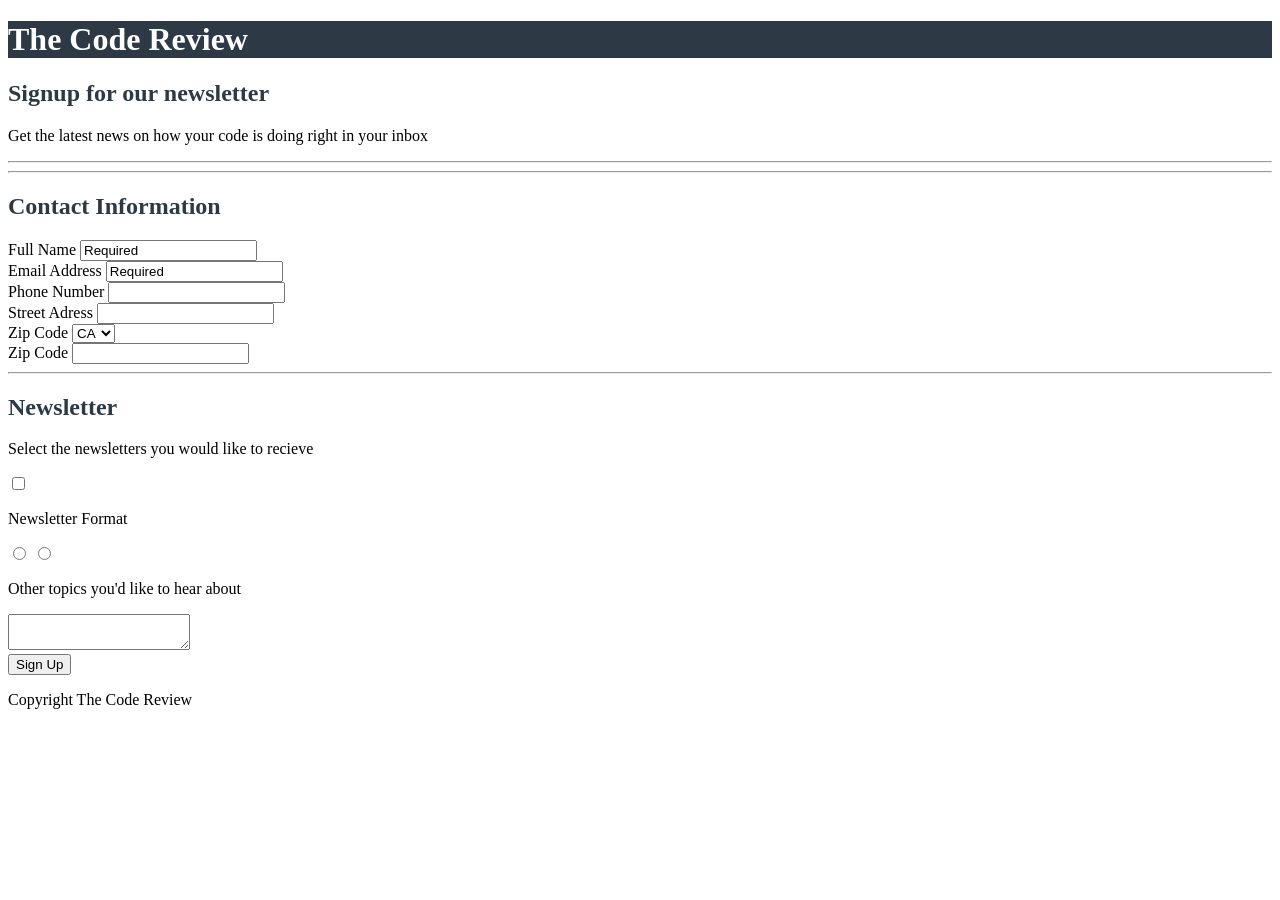
==== index.html @ 5cf8f99f "commit" ====
<!DOCTYPE html>
<html>
  <head>
    <meta charset="utf-8">
    <title></title>
    <link rel="stylesheet" href="css/styles.css">
  </head>
  <body>
    <header class="main_header">
      <h1>The Code Review</h1>
      <h2>Signup for our newsletter</h2>
      <p>Get the latest news on how your code is doing right in your inbox</p>
      <hr class="bold_hr"/>
      <hr />
    </header>
    <main>
      <form class="sign_up_form" action="index.html" method="post">
        <h2>Contact Information</h2>
        <label for="full_name">Full Name</label>
        <input type="text" name="user_name" value="Required" id="full_name"><br />
        <label for="email">Email Address</label>
        <input type="text" name="email" value="Required" id="email"><br />
        <label for="phone">Phone Number</label>
        <input type="text" name="phone_number" id="phone"><br />
        <label for="street_adress">Street Adress</label>
        <input type="text" name="street_adress" id="street_adress"><br />
        <label for="state">Zip Code</label>
        <select class="" name="">
          <option value="CA">CA</option>
          <option value="MN">MN</option>
        </select><br />
        <label for="zip_code">Zip Code</label>
        <input type="text" name="zip_code" id="zip_code"><br />
        <hr />
        <h2>Newsletter</h2>
        <p>Select the newsletters you would like to recieve</p>
        <input type="checkbox" name="newsletters" value="">
        <p>Newsletter Format</p>
        <input type="radio" name="newsletter_format" value="html">
        <input type="radio" name="newsletter_format" value="plain_text">
        <p>Other topics you'd like to hear about</p>
        <textarea name="name"></textarea><br />
        <input type="button" value="Sign Up">
      </form>
    </main>
    <footer class="main_footer">
      <p>Copyright The Code Review</p>
    </footer>
  </body>
</html>
---- css/styles.css ----
h1 {
  background: rgb(45, 57, 69);
  color: white;
}

h2, hr {
  color: rgb(45, 57, 69);
}
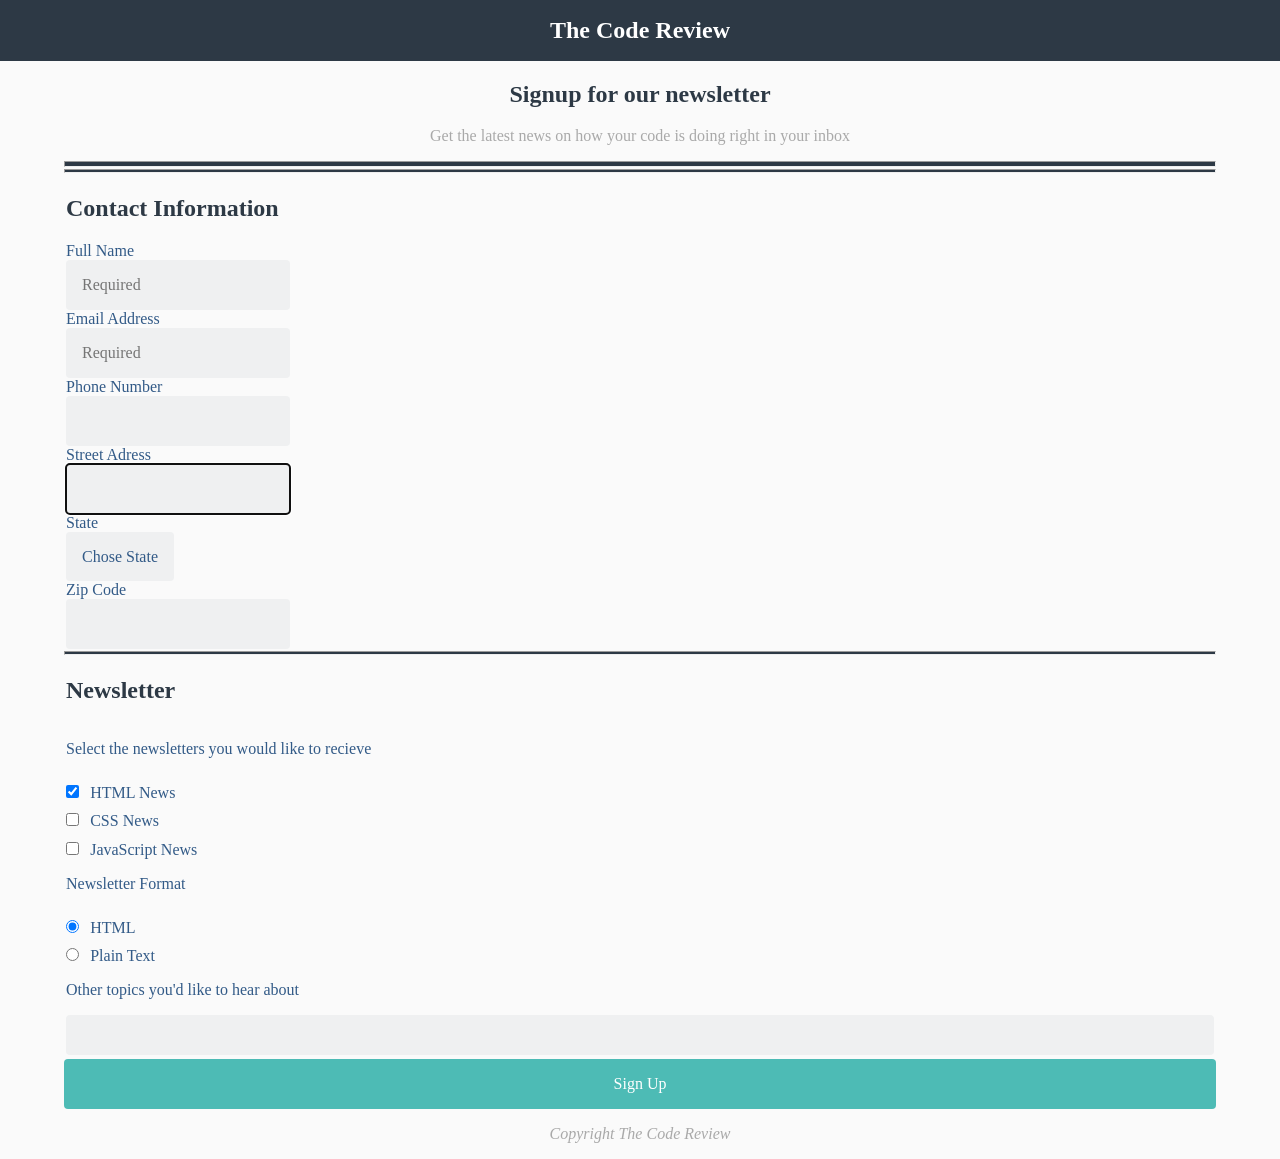
==== commit 36e8646b: "commit" ====
--- a/index.html
+++ b/index.html
@@ -8,38 +8,47 @@
   <body>
     <header class="main_header">
       <h1>The Code Review</h1>
-      <h2>Signup for our newsletter</h2>
-      <p>Get the latest news on how your code is doing right in your inbox</p>
-      <hr class="bold_hr"/>
-      <hr />
+      <section class="intro">
+        <h2>Signup for our newsletter</h2>
+        <p>Get the latest news on how your code is doing right in your inbox</p>
+        <hr class="bold_hr" />
+        <hr />
+      </section>
     </header>
-    <main>
-      <form class="sign_up_form" action="index.html" method="post">
-        <h2>Contact Information</h2>
-        <label for="full_name">Full Name</label>
-        <input type="text" name="user_name" value="Required" id="full_name"><br />
-        <label for="email">Email Address</label>
-        <input type="text" name="email" value="Required" id="email"><br />
-        <label for="phone">Phone Number</label>
-        <input type="text" name="phone_number" id="phone"><br />
-        <label for="street_adress">Street Adress</label>
-        <input type="text" name="street_adress" id="street_adress"><br />
-        <label for="state">Zip Code</label>
-        <select class="" name="">
-          <option value="CA">CA</option>
-          <option value="MN">MN</option>
-        </select><br />
-        <label for="zip_code">Zip Code</label>
-        <input type="text" name="zip_code" id="zip_code"><br />
+    <main class="main_content">
+      <form action="index.html" method="post">
+        <fieldset class="contact_info">
+          <legend><h2>Contact Information</h2></legend>
+          <label for="full_name">Full Name</label>
+          <input type="text" name="user_name" placeholder="Required" id="full_name" required>
+          <label for="email">Email Address</label>
+          <input type="text" name="email" placeholder="Required" id="email" required>
+          <label for="phone">Phone Number</label>
+            <input type="text" name="phone_number" id="phone">
+          <label for="street_adress">Street Adress</label>
+          <input type="text" name="street_adress" id="street_adress" autofocus>
+          <label for="state">State</label>
+          <select class="" name="">
+            <option disabled selected>Chose State</option>
+            <option value="CA">CA</option>
+            <option value="MN">MN</option>
+          </select>
+          <label for="zip_code">Zip Code</label>
+          <input type="text" name="zip_code" id="zip_code">
+        </fieldset>
         <hr />
-        <h2>Newsletter</h2>
-        <p>Select the newsletters you would like to recieve</p>
-        <input type="checkbox" name="newsletters" value="">
-        <p>Newsletter Format</p>
-        <input type="radio" name="newsletter_format" value="html">
-        <input type="radio" name="newsletter_format" value="plain_text">
-        <p>Other topics you'd like to hear about</p>
-        <textarea name="name"></textarea><br />
+        <fieldset class="newsletter">
+          <legend><h2>Newsletter</h2></legend>
+          <p>Select the newsletters you would like to recieve</p>
+          <input type="checkbox" name="newsletters" value="html_news" id="html_news" checked><label for="html_news">HTML News</label><br />
+          <input type="checkbox" name="newsletters" value="css_news" id="css_news"><label for="css_news">CSS News</label><br />
+          <input type="checkbox" name="newsletters" value="javascript_news" id="javascript_news"><label for="javascript_news">JavaScript News</label><br />
+          <p>Newsletter Format</p>
+          <input type="radio" name="newsletter_format" value="html" id="html" checked="checked"><label for="html">HTML</label><br />
+          <input type="radio" name="newsletter_format" value="plain_text" id="plain_text"><label for="plain_text">Plain Text</label><br />
+          <p>Other topics you'd like to hear about</p>
+          <textarea name="name"></textarea><br />
+        </fieldset>
         <input type="button" value="Sign Up">
       </form>
     </main>
--- a/css/styles.css
+++ b/css/styles.css
@@ -1,8 +1,94 @@
-h1 {
-  background: rgb(45, 57, 69);
-  color: white;
+@import url("normilize.css");
+
+* {
+  font-family: "Times New Roman", Georgia, Serif;
+  box-sizing: border-box;
+  color: rgb(50, 90, 135);
+  background: rgb(250, 250, 250);
 }
 
-h2, hr {
+/*Positioning ----------*/
+
+.main_header, .main_footer {
+  text-align: center;
+}
+
+.intro, .main_content, .main_footer {
+  width: 90%;
+  margin: 0 auto;
+}
+
+fieldset {
+  border: 0;
+  padding: 0;
+}
+
+.newsletter input {
+  margin: 0.7em 0.7em 0 0;
+}
+
+.contact_info label {
+  clear: right;
+  display: block;
+}
+
+/*General Styling ----------*/
+
+footer {
+  font-style: italic;
+}
+
+hr {
+  height: 0.1em;
+  background: rgb(45, 57, 69);
+  margin: 0.15em 0;
+  padding: 0;
+}
+
+.bold_hr {
+  height: 0.2em;
+}
+
+h1 {
+  margin: 0;
+  color: white;
+  background: rgb(45, 57, 69);
+  padding: 0.7em;
+  font-size: 1.5em;
+}
+
+h2 {
   color: rgb(45, 57, 69);
 }
+
+.main_header p, .main_footer p {
+  color: darkgrey;
+}
+
+input, select, textarea {
+  background: rgb(239, 240, 241);
+  border-radius: 0.25em;
+  border: 0;
+}
+
+input[type="button"], input[type="text"] {
+  padding: 1em;
+}
+
+select {
+    -webkit-appearance: none;
+    -moz-appearance: none;
+    appearance: none;
+    padding: 1em;
+}
+
+input[type="button"] {
+  background: rgb(77, 187, 181);
+  color: white;
+  width: 100%;
+}
+
+textarea {
+  resize: none;
+  width: 100%;
+}
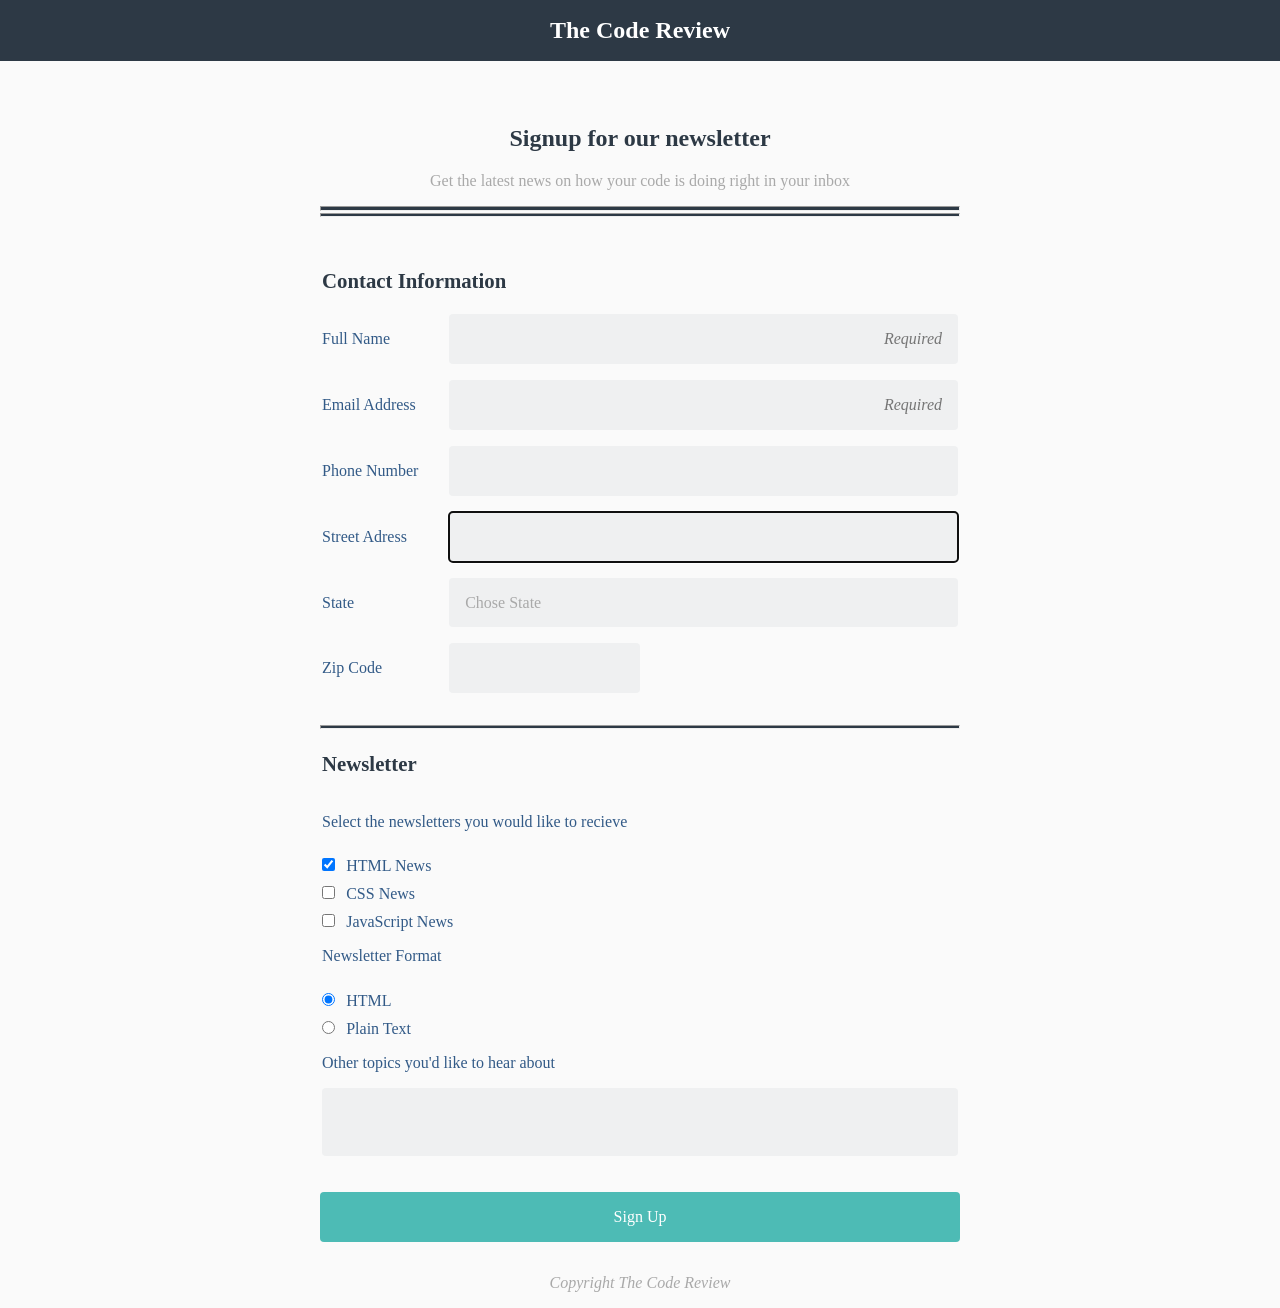
==== commit fa9a7185: "commit" ====
--- a/index.html
+++ b/index.html
@@ -18,7 +18,7 @@
     <main class="main_content">
       <form action="index.html" method="post">
         <fieldset class="contact_info">
-          <legend><h2>Contact Information</h2></legend>
+          <legend><h3>Contact Information</h3></legend>
           <label for="full_name">Full Name</label>
           <input type="text" name="user_name" placeholder="Required" id="full_name" required>
           <label for="email">Email Address</label>
@@ -38,7 +38,7 @@
         </fieldset>
         <hr />
         <fieldset class="newsletter">
-          <legend><h2>Newsletter</h2></legend>
+          <legend><h3>Newsletter</h3></legend>
           <p>Select the newsletters you would like to recieve</p>
           <input type="checkbox" name="newsletters" value="html_news" id="html_news" checked><label for="html_news">HTML News</label><br />
           <input type="checkbox" name="newsletters" value="css_news" id="css_news"><label for="css_news">CSS News</label><br />
--- a/css/styles.css
+++ b/css/styles.css
@@ -21,6 +21,7 @@
 fieldset {
   border: 0;
   padding: 0;
+  margin-bottom: 2em;
 }
 
 .newsletter input {
@@ -28,7 +29,6 @@
 }
 
 .contact_info label {
-  clear: right;
   display: block;
 }
 
@@ -57,22 +57,26 @@
   font-size: 1.5em;
 }
 
-h2 {
+h2, h3 {
   color: rgb(45, 57, 69);
 }
 
-.main_header p, .main_footer p {
+h3 {
+  font-size: 1.3em;
+}
+
+
+.main_header p, .main_footer p, select {
   color: darkgrey;
 }
 
-input, select, textarea {
+input[type="button"], input[type="text"], select, textarea {
   background: rgb(239, 240, 241);
+  padding: 1em;
   border-radius: 0.25em;
   border: 0;
-}
-
-input[type="button"], input[type="text"] {
-  padding: 1em;
+  width: 100%;
+  /*border: 2px solid rgb(45, 57, 69);*/
 }
 
 select {
@@ -85,10 +89,52 @@
 input[type="button"] {
   background: rgb(77, 187, 181);
   color: white;
-  width: 100%;
 }
 
 textarea {
   resize: none;
-  width: 100%;
 }
+
+.contact_info label {
+  margin: 1em 0 0.5em;
+}
+
+input[placeholder="Required"]:invalid {
+  font-style: italic;
+  text-align: right;
+}
+
+#zip_code {
+  width: 50%;
+}
+
+@media (min-width: 769px) {
+  .intro, .main_content, .main_footer {
+    width: 50%;
+  }
+
+  .contact_info label {
+    width: 20%;
+    display: inline;
+    float: left;
+  }
+
+  input[type="text"], select {
+    width: 80%;
+    margin-bottom: 1em;
+    clear: both;
+  }
+
+  #zip_code {
+    width: 30%;
+    margin-bottom: 0;
+  }
+
+  .main_footer {
+    margin-top: 2em;
+  }
+
+  .intro {
+    margin: 4em auto 2em;
+  }
+}
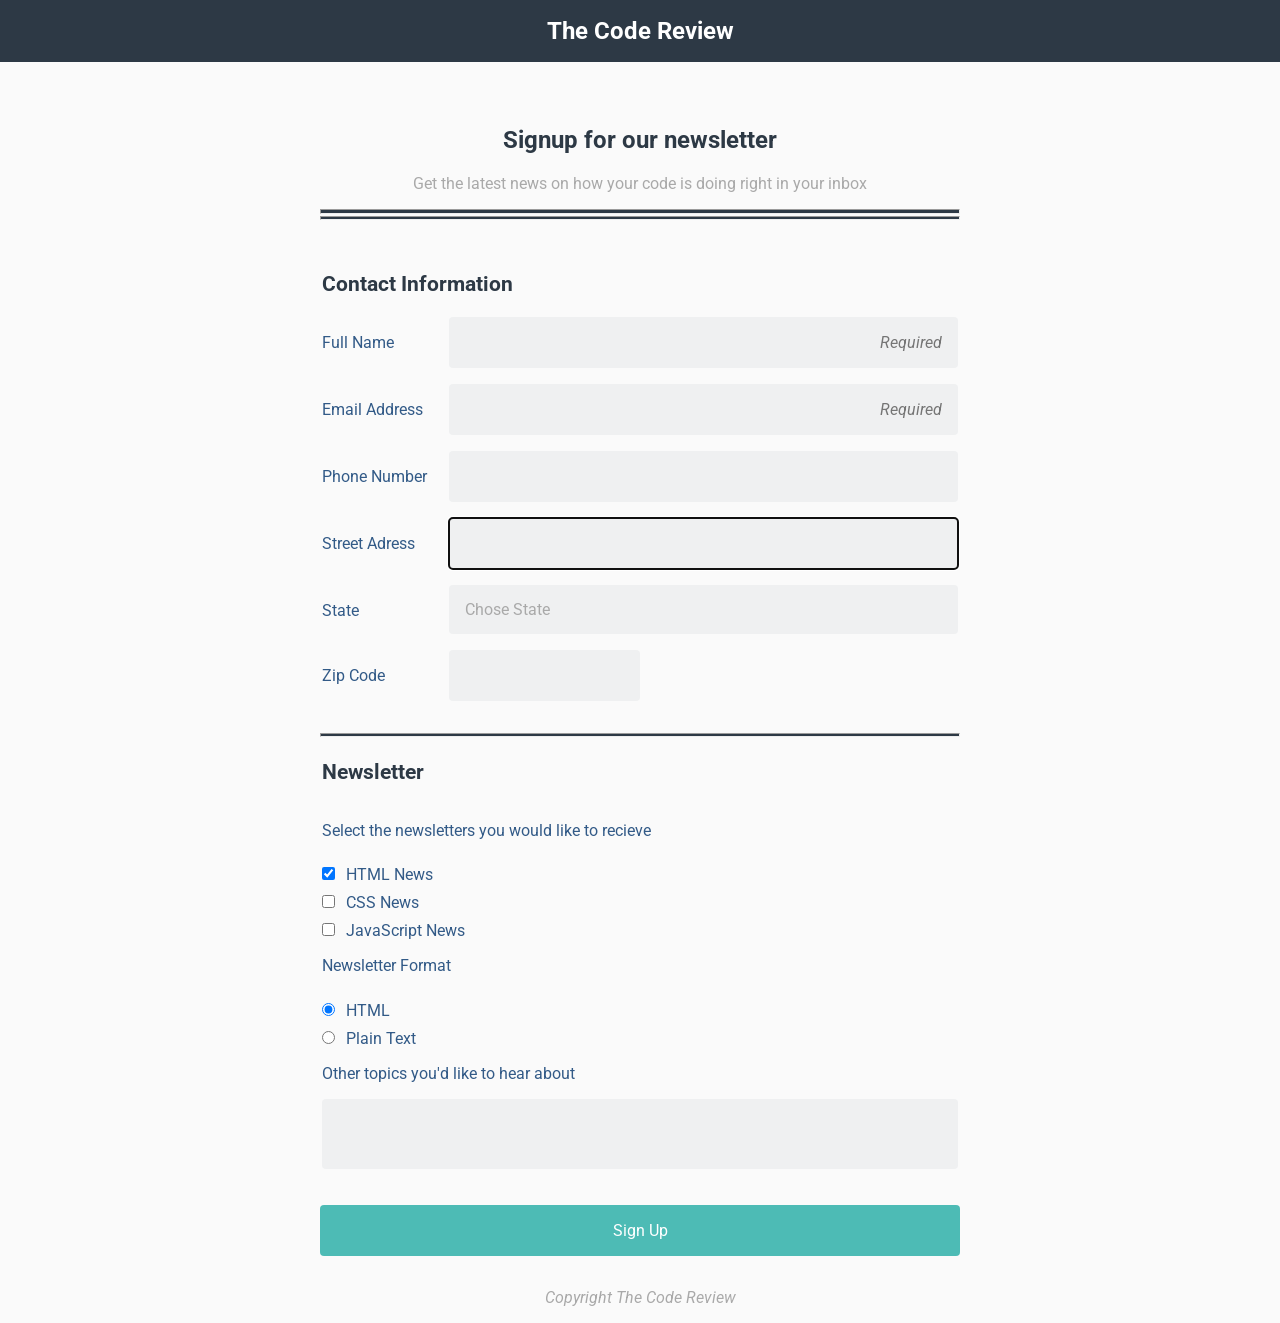
==== commit af9949f2: "commit" ====
--- a/index.html
+++ b/index.html
@@ -2,7 +2,9 @@
 <html>
   <head>
     <meta charset="utf-8">
-    <title></title>
+    <title>Sign Up</title>
+    <meta name=viewport content="width=device-width, initial-scale=1">
+    <link href="https://fonts.googleapis.com/css?family=Roboto" rel="stylesheet">
     <link rel="stylesheet" href="css/styles.css">
   </head>
   <body>
@@ -28,7 +30,7 @@
           <label for="street_adress">Street Adress</label>
           <input type="text" name="street_adress" id="street_adress" autofocus>
           <label for="state">State</label>
-          <select class="" name="">
+          <select class="state" name="state" id="state">
             <option disabled selected>Chose State</option>
             <option value="CA">CA</option>
             <option value="MN">MN</option>
--- a/css/styles.css
+++ b/css/styles.css
@@ -1,7 +1,7 @@
 @import url("normilize.css");
 
 * {
-  font-family: "Times New Roman", Georgia, Serif;
+  font-family: 'Roboto', sans-serif;
   box-sizing: border-box;
   color: rgb(50, 90, 135);
   background: rgb(250, 250, 250);
@@ -111,6 +111,7 @@
 @media (min-width: 769px) {
   .intro, .main_content, .main_footer {
     width: 50%;
+    min-width: 600px;
   }
 
   .contact_info label {
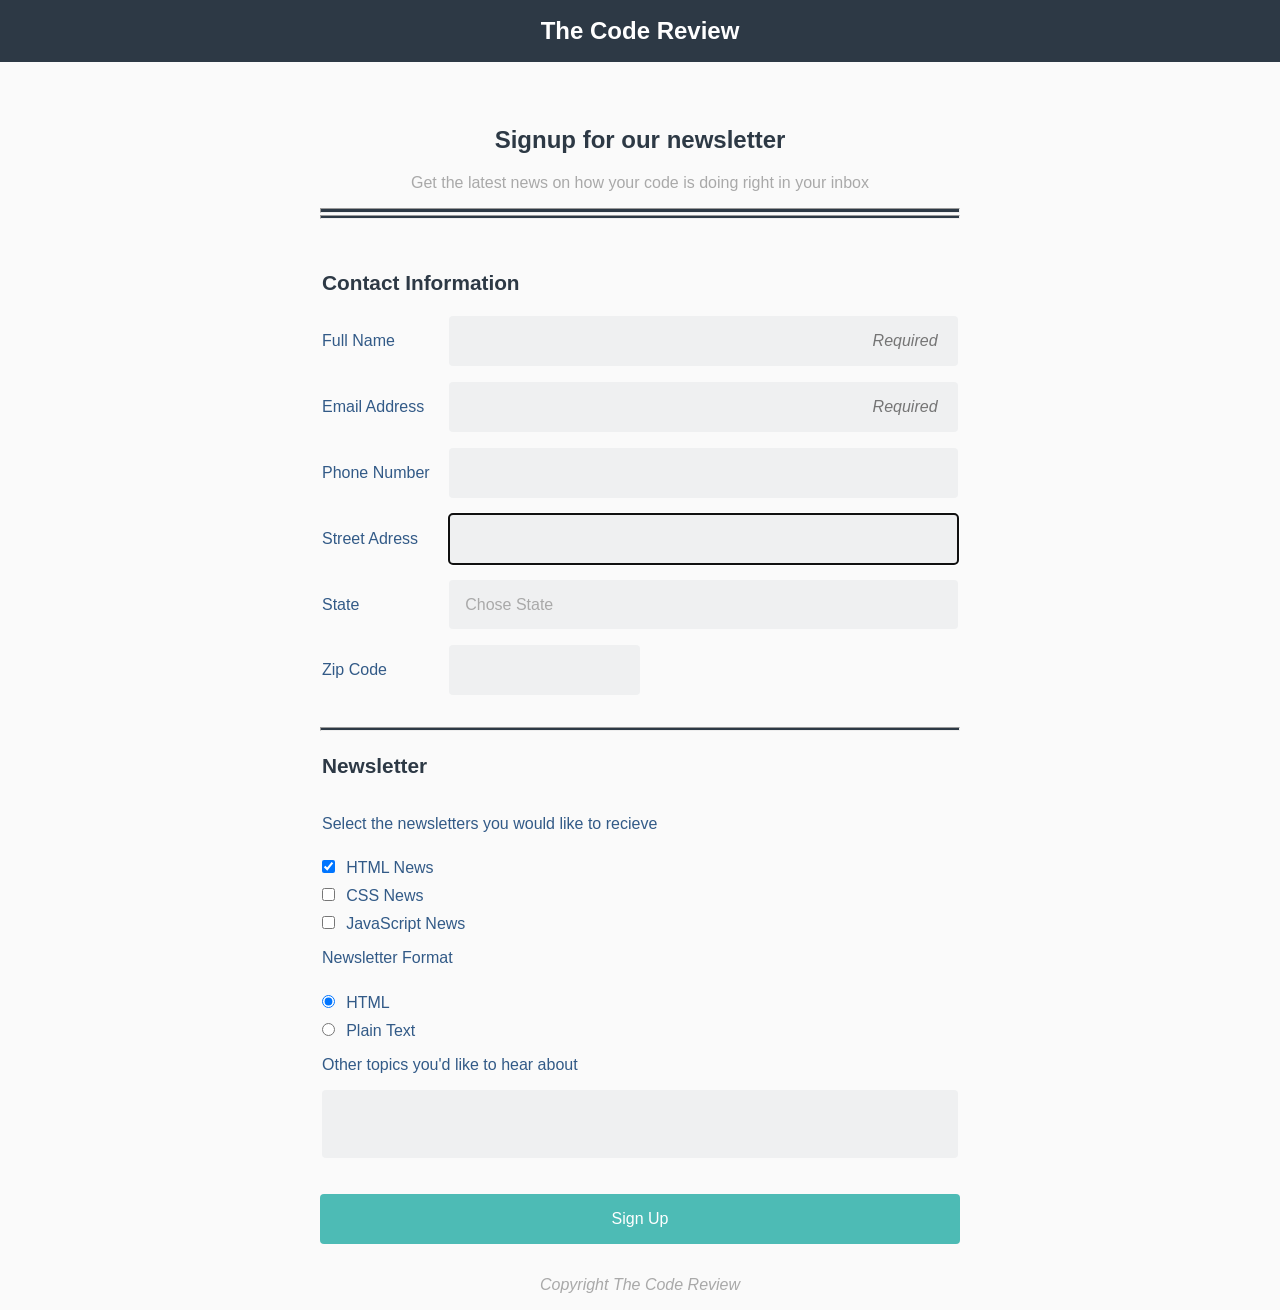
==== commit 21b20554: "commit" ====
--- a/index.html
+++ b/index.html
@@ -22,9 +22,9 @@
         <fieldset class="contact_info">
           <legend><h3>Contact Information</h3></legend>
           <label for="full_name">Full Name</label>
-          <input type="text" name="user_name" placeholder="Required" id="full_name" required>
+          <input type="text" name="user_name" placeholder="Required " id="full_name" required>
           <label for="email">Email Address</label>
-          <input type="text" name="email" placeholder="Required" id="email" required>
+          <input type="text" name="email" placeholder="Required " id="email" required>
           <label for="phone">Phone Number</label>
             <input type="text" name="phone_number" id="phone">
           <label for="street_adress">Street Adress</label>
--- a/css/styles.css
+++ b/css/styles.css
@@ -1,7 +1,7 @@
 @import url("normilize.css");
 
 * {
-  font-family: 'Roboto', sans-serif;
+  font-family: 'Merriweather', sans-serif;
   box-sizing: border-box;
   color: rgb(50, 90, 135);
   background: rgb(250, 250, 250);
@@ -76,7 +76,6 @@
   border-radius: 0.25em;
   border: 0;
   width: 100%;
-  /*border: 2px solid rgb(45, 57, 69);*/
 }
 
 select {
@@ -99,7 +98,7 @@
   margin: 1em 0 0.5em;
 }
 
-input[placeholder="Required"]:invalid {
+input[placeholder="Required "]:invalid {
   font-style: italic;
   text-align: right;
 }
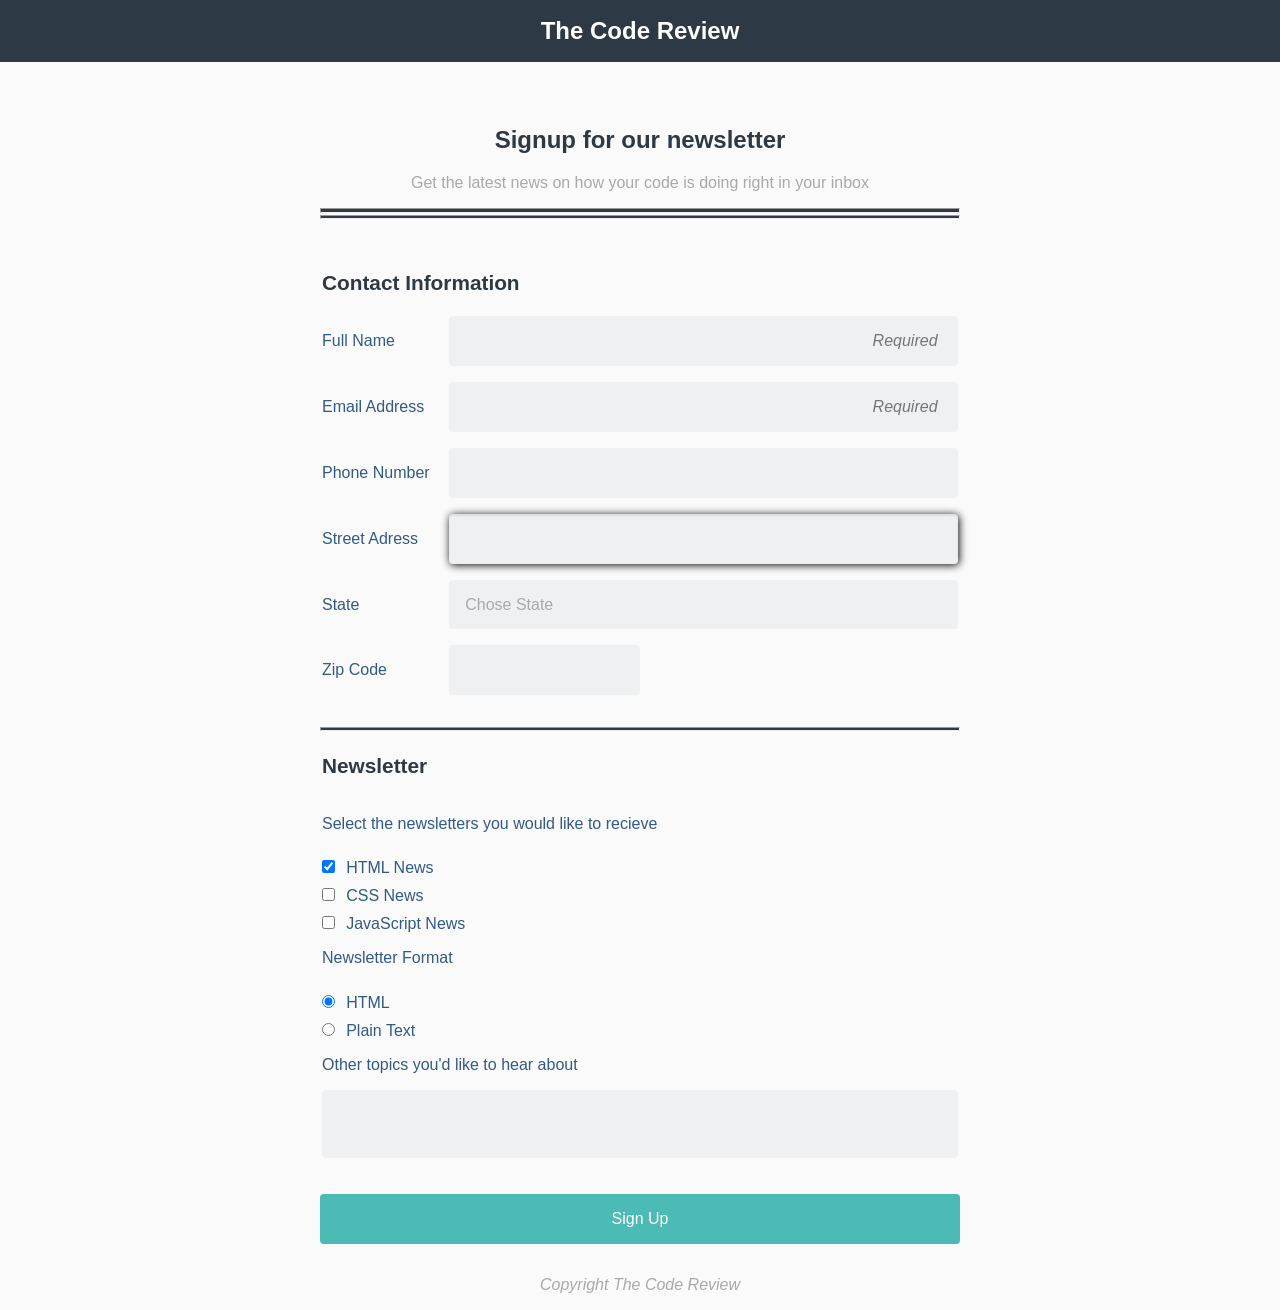
==== commit f0e79388: "commit" ====
--- a/index.html
+++ b/index.html
@@ -2,7 +2,7 @@
 <html>
   <head>
     <meta charset="utf-8">
-    <title>Sign Up</title>
+    <title>Registration Form</title>
     <meta name=viewport content="width=device-width, initial-scale=1">
     <link href="https://fonts.googleapis.com/css?family=Roboto" rel="stylesheet">
     <link rel="stylesheet" href="css/styles.css">
@@ -24,9 +24,9 @@
           <label for="full_name">Full Name</label>
           <input type="text" name="user_name" placeholder="Required " id="full_name" required>
           <label for="email">Email Address</label>
-          <input type="text" name="email" placeholder="Required " id="email" required>
+          <input type="email" name="email" placeholder="Required " id="email" required>
           <label for="phone">Phone Number</label>
-            <input type="text" name="phone_number" id="phone">
+            <input type="tel" name="phone_number" id="phone">
           <label for="street_adress">Street Adress</label>
           <input type="text" name="street_adress" id="street_adress" autofocus>
           <label for="state">State</label>
--- a/css/styles.css
+++ b/css/styles.css
@@ -70,12 +70,18 @@
   color: darkgrey;
 }
 
-input[type="button"], input[type="text"], select, textarea {
+input[type="button"], input[type="text"], input[type="email"], input[type="tel"], select, textarea {
   background: rgb(239, 240, 241);
   padding: 1em;
   border-radius: 0.25em;
   border: 0;
   width: 100%;
+}
+
+input:focus, textarea:focus, select:focus {
+  border-color: black;
+  box-shadow: 0 2px 2px rgba(0, 0, 0, 0.075) inset, 1px 1px 8px black;
+  outline: 0 none;
 }
 
 select {
@@ -119,7 +125,7 @@
     float: left;
   }
 
-  input[type="text"], select {
+  input[type="text"], input[type="email"], input[type="tel"], select {
     width: 80%;
     margin-bottom: 1em;
     clear: both;
